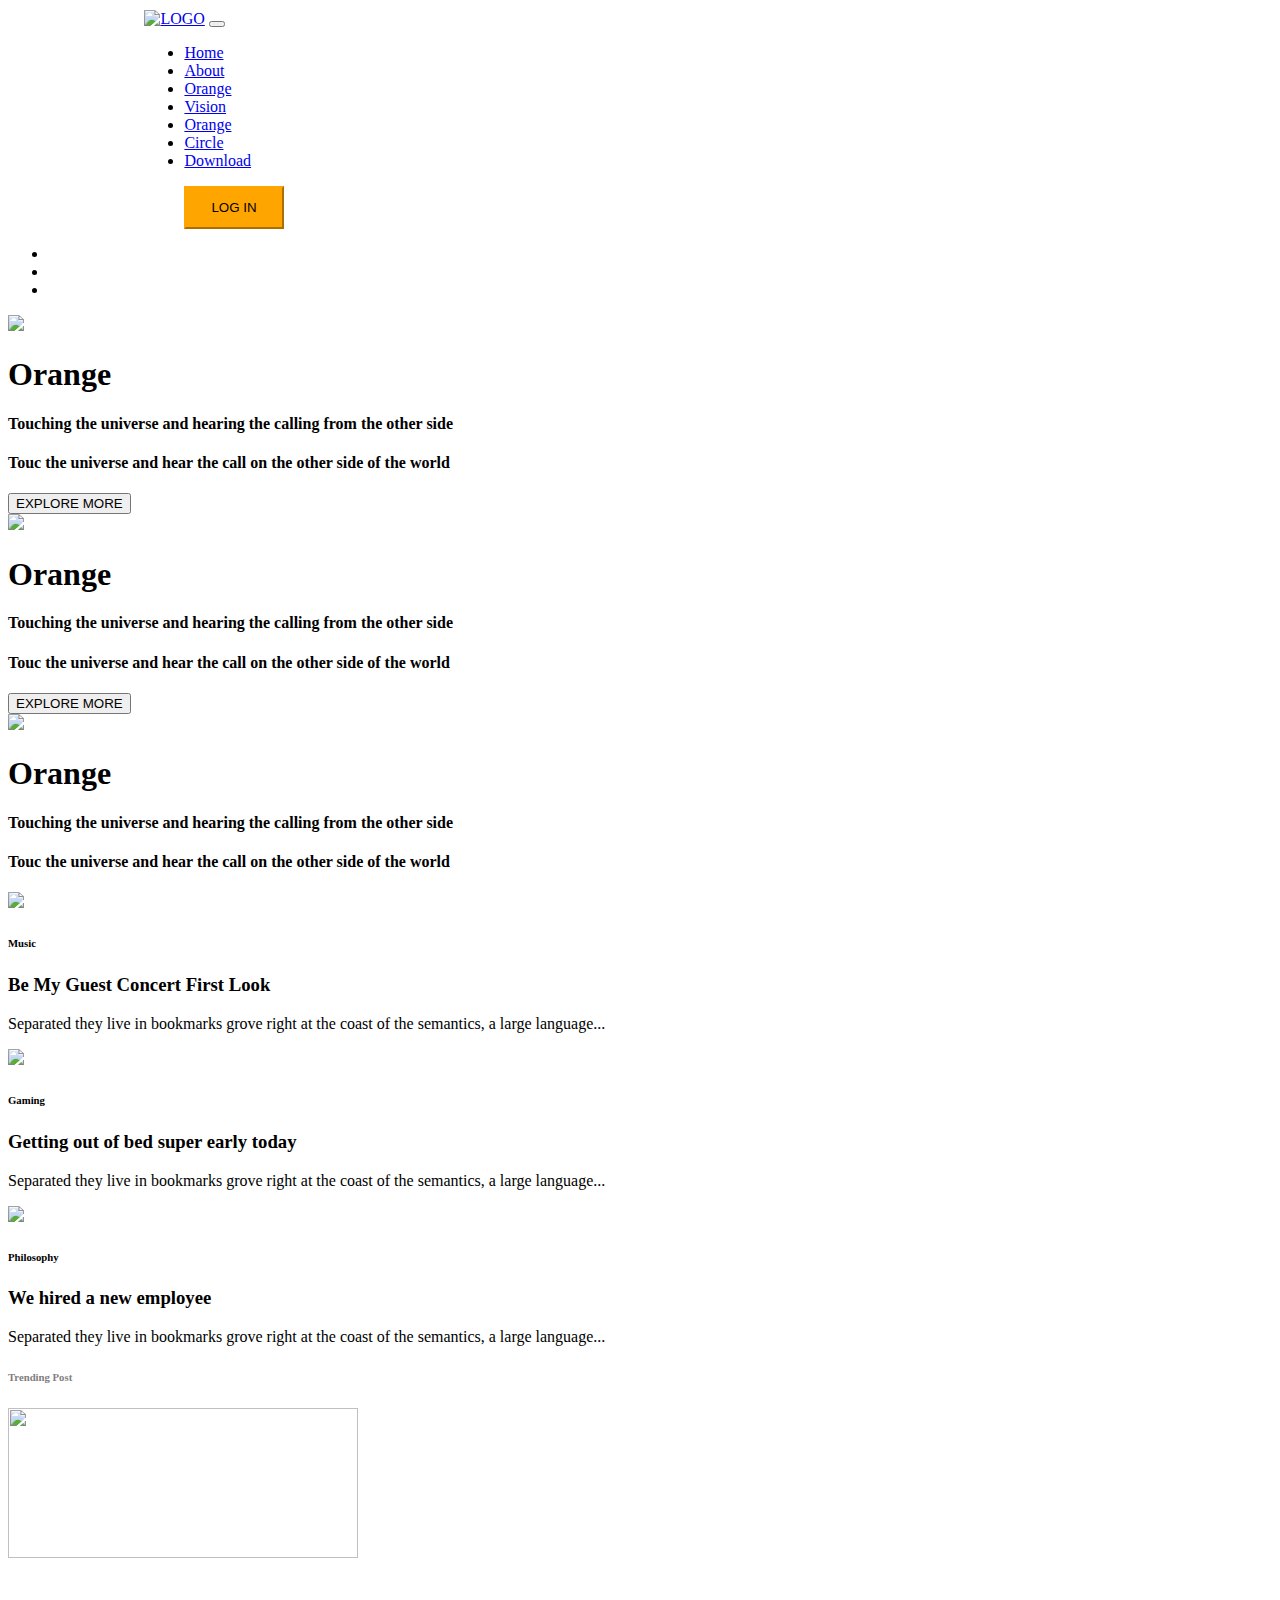
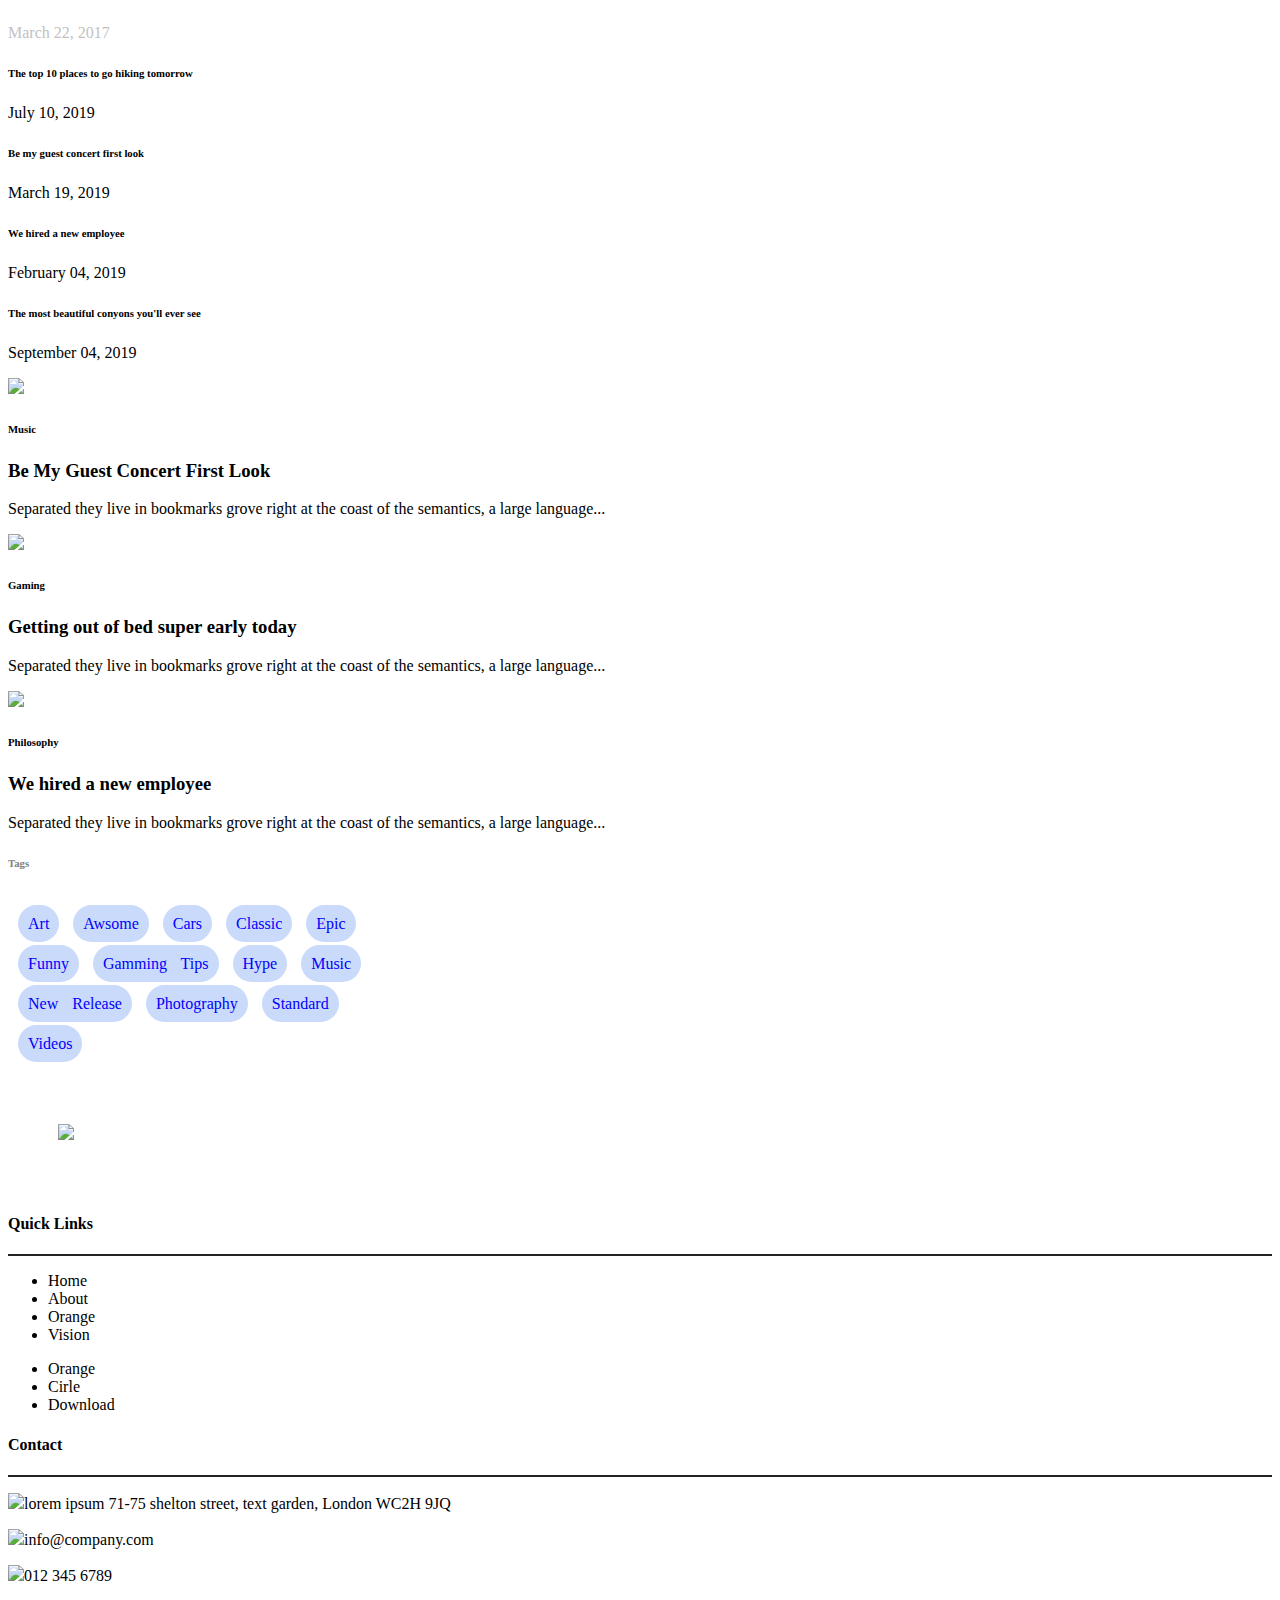
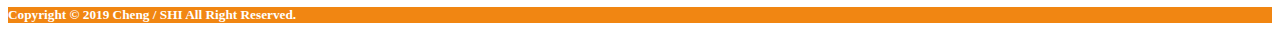
==== index.html @ 87322e84 "Rename HomepageV.html to index.html" ====
<!DOCTYPE html>
<html lang="en">
  <head>
    <meta charset="utf-8">
	<meta http-equiv="X-UA-Compatible" content="IE=edge">
	<meta name="viewport" content="width=device-width, initial-scale=1">
    <title>Homepage </title>
	<link href="https://fonts.googleapis.com/css?family=Poppins:400&display=swap" rel="stylesheet">
	<link href="https://fonts.googleapis.com/css2?family=Lilita+One&display=swap" rel="stylesheet">

    <!-- Bootstrap -->
	<link href="css/bootstrap-4.3.1.css" rel="stylesheet">
	
  </head>
  <body>
  	<!-- body code goes here -->
<!-- Navigation -->
	  <nav class="navbar navbar-expand-md navbar-dark text-uppercase sticky-top position-absolute col-xl-11" style="padding-left: 10%; margin:10px; width: 100%">
		  <div class="container-fluid">
			  <a class="nav-brand" href="#"><img src="images/logo.png" alt="LOGO"></a>
			  <button class="navbar-toggler" type="button" data-toggle="collapse" data-target="#navbarResponsive">
				  <span class="navbar-toggler-icon"></span>
			  </button>
			  <div class="collapse navbar-collapse" id="navbarResponsive">
				  <ul class="navbar-nav ml-auto">
					  <li class="nav-item active">
						  <a class="nav-link" href="#">Home</a>
					  </li>
					  <li class="nav-item">
						  <a class="nav-link" href="#">About</a>
					  </li>
					  <li class="nav-item">
						  <a class="nav-link" href="#">Orange</a>
					  </li>
					  <li class="nav-item">
						  <a class="nav-link" href="#">Vision</a>
					  </li>
					  <li class="nav-item">
						  <a class="nav-link" href="#">Orange</a>
					  </li>
					  <li class="nav-item">
						  <a class="nav-link" href="#">Circle</a>
					  </li>
					  <li class="nav-item">
						  <a class="nav-link" href="#">Download</a>
					  </li>
				  </ul>
				  <ul class="navbar-nav ml-auto">
					<button type="button" class="btn btn-primary" style=" padding: 12px 25px; border-radius: 0px; background-color:orange; border-color: orange;" href="#">LOG IN</button>
				  </ul>
			  </div>
		  </div>
	  </nav>
	  
<!-- Image Slider -->

	  <div id="slides" class="carousel slide" data-ride="carousel">
		  
	<!-- Slides Indicators -->
		  
		<ul class="carousel-indicators">
			<li data-target="#slides" data-slide-to="0" class="active"></li>
			<li data-target="#slides" data-slide-to="1"></li>
			<li data-target="#slides" data-slide-to="2"></li>
		</ul>
	<!-- Slide 1 -->
		<div class="carousel-inner">
			<div class="carousel-item active" >
				<img src="images/header.png">
				<div class="carousel-caption">
					
				<!-- Button and Captions -->
					
					
					<h1 class="display-1">Orange</h1>
					<h4>Touching the universe and hearing the calling from the other side</h4>
					<h4>Touc the universe and hear the call on the other side of the world</h4>
					<button type="button" class="btn btn-outline-light btn-lg">EXPLORE MORE</button>
				</div>
			</div>
			
	<!-- Slide 2 -->
			
			<div class="carousel-item" >
				<img src="images/header.png">
				<div class="carousel-caption">
					
				<!-- Button and Captions -->
					
					
					<h1 class="display-1">Orange</h1>
					<h4>Touching the universe and hearing the calling from the other side</h4>
					<h4>Touc the universe and hear the call on the other side of the world</h4>
					<button type="button" class="btn btn-outline-light btn-lg">EXPLORE MORE</button>
				</div>
			</div>
			
	<!-- Slide 3 -->
			
			<div class="carousel-item">
				<img src="images/header.png">
				<div class="carousel-caption">
					
				<!-- Button and Captions -->
					
					<h1 class="display-1">Orange</h1>
					<h4>Touching the universe and hearing the calling from the other side</h4>
					<h4>Touc the universe and hear the call on the other side of the world</h4>
				</div>
			</div>
		</div>
	  </div>
<!-- Column Section -->
	  
	 <div class="container-fluid padding">
	 <div class="row tex-center padding">
		 
		<!-- 1 Row Column 1 -->
		 
	 	 <div class="col-sm-3">
		 	<img src="images/img-1.png">
			<h6 class="text-uppercase">Music</h6>
			<h3>Be My Guest Concert First Look</h3>
			<p>Separated they live in bookmarks grove right at the coast of the semantics, a large language...</p>
		 </div>
		 
		<!-- 1 Row Column 2 -->
		 
	 	 <div class="col-sm-3">
		 	<img src="images/img-2.png">
			<h6 class="text-uppercase">Gaming</h6>
			<h3>Getting out of bed super early today</h3>
			<p>Separated they live in bookmarks grove right at the coast of the semantics, a large language...</p>
		 </div>
		 
		<!-- 1 Row Column 3 -->
		 
	 	 <div class="col-sm-3">
		 	<img src="images/img-3.png">
			<h6 class="text-uppercase">Philosophy</h6>
			<h3>We hired a new employee</h3>
			<p>Separated they live in bookmarks grove right at the coast of the semantics, a large language...</p>
		 </div>
		 
		<!-- 1 Row Column 4 -->
		 
	 	 <div class="col-lg-3">
			<h6 style="color: gray">Trending Post</h6>
			<div class="suggestion-post-active">
				<img src="images/img-4.jpg" height="150px" width="350px">
			 	<div class="post-caption">
					<h6 style="color: white"><b>Getting out of bed super early today</b></h6>
					<p style="color: #C1C2C3">March 22, 2017</p>
				</div>
			</div>
			<div class="suggestion-post">
				<h6><b>The top 10 places to go hiking tomorrow</b></h6>
				<p>July 10, 2019</p>
			</div>
			<div class="suggestion-post">
				<h6><b>Be my guest concert first look</b></h6>
				<p>March 19, 2019</p>
			</div>
			<div class="suggestion-post">
				<h6><b>We hired a new employee</b></h6>
				<p>February 04, 2019</p>
			</div>
			<div class="suggestion-post">
				<h6><b>The most beautiful conyons you'll ever see</b></h6>
				<p>September 04, 2019</p>
			</div>
		 </div>
	 </div>
	 </div>
	  
<!-- Column Section -->
	  
	 <div class="container-fluid padding">
	 <div class="row tex-center padding">
		 
		<!-- 2 Row Column 1 -->
		 
	 	 <div class="col-sm-3">
		 	<img src="images/img-1.png">
			<h6 class="text-uppercase">Music</h6>
			<h3>Be My Guest Concert First Look</h3>
			<p>Separated they live in bookmarks grove right at the coast of the semantics, a large language...</p>
		 </div>
		 
		<!-- 2 Row Column 2 -->
		 
	 	 <div class="col-sm-3">
		 	<img src="images/img-2.png">
			<h6 class="text-uppercase">Gaming</h6>
			<h3>Getting out of bed super early today</h3>
			<p>Separated they live in bookmarks grove right at the coast of the semantics, a large language...</p>
		 </div>
		 
		<!-- 2 Row Column 3 -->
		 
	 	 <div class="col-sm-3">
		 	<img src="images/img-3.png">
			<h6 class="text-uppercase">Philosophy</h6>
			<h3>We hired a new employee</h3>
			<p>Separated they live in bookmarks grove right at the coast of the semantics, a large language...</p>
		 </div>
		 
		<!-- 2 Row Column 4 -->
		 
	 	 <div class="col-lg-3">
			 
		<!-- Tags Section -->
			 
			<h6 style="color: gray">Tags</h6>
			<div class="tags" style="padding: 10px; width: 350px; word-spacing: 10px; line-height: 40px;">
				<span class="badge" style="color: blue; background: #CADAFA; border-radius: 20px; padding: 10px">Art</span>
				<span class="badge" style="color: blue; background: #CADAFA; border-radius: 20px; padding: 10px">Awsome</span>
				<span class="badge" style="color: blue; background: #CADAFA; border-radius: 20px; padding: 10px">Cars</span>
				<span class="badge" style="color: blue; background: #CADAFA; border-radius: 20px; padding: 10px">Classic</span>
				<span class="badge" style="color: blue; background: #CADAFA; border-radius: 20px; padding: 10px">Epic</span>
				<span class="badge" style="color: blue; background: #CADAFA; border-radius: 20px; padding: 10px">Funny</span>
				<span class="badge" style="color: blue; background: #CADAFA; border-radius: 20px; padding: 10px">Gamming Tips</span>
				<span class="badge" style="color: blue; background: #CADAFA; border-radius: 20px; padding: 10px">Hype</span>
				<span class="badge" style="color: blue; background: #CADAFA; border-radius: 20px; padding: 10px">Music</span>
				<span class="badge" style="color: blue; background: #CADAFA; border-radius: 20px; padding: 10px">New Release</span>
				<span class="badge" style="color: blue; background: #CADAFA; border-radius: 20px; padding: 10px">Photography</span>
				<span class="badge" style="color: blue; background: #CADAFA; border-radius: 20px; padding: 10px">Standard</span>
				<span class="badge" style="color: blue; background: #CADAFA; border-radius: 20px; padding: 10px">Videos</span>
			</div>
		 </div>
		 </div>
	 </div>
<!-- Footer -->
	  
	<footer>
		<div class="container-fluid padding">
		<div class="row text-center">
			<div class="col-md-4">
				<img src="images/footer-logo.png" style="padding: 50px">
			</div>
			<div class="col-md-4">
				<h4>Quick Links</h4>
				<hr class="my-4" color="#232323">
			<div class="row padding">
			<ul>
				<li>Home</li>
				<li>About</li>
				<li>Orange</li>
				<li>Vision</li>
			</ul>
			<ul>
				<li>Orange</li>
				<li>Cirle</li>
				<li>Download</li>
			</ul>
			</div>
			</div>
			<div class="col-md-4">
				<h4>Contact</h4>
				<hr class="my-4" color="#232323">
				<p><img src="images/li-1.png">lorem ipsum 71-75 shelton street, text garden, London WC2H 9JQ </p>
				<p><img src="images/li-2.png">info@company.com</p>
				<p><img src="images/li-3.png">012 345 6789</p>
			</div>
			<div class="col-md-12" style="background: #F18612;">
				<h5 style="color: white;">Copyright &copy; 2019 Cheng / SHI All Right Reserved.</h5>
			</div>
		</div>
		</div>
	</footer>
  <!-- jQuery (necessary for Bootstrap's JavaScript plugins) --> 
	<script src="js/jquery-3.3.1.min.js"></script>

	<!-- Include all compiled plugins (below), or include individual files as needed -->
	<script src="js/popper.min.js"></script> 
	<script src="js/bootstrap-4.3.1.js"></script>
  </body>
</html>
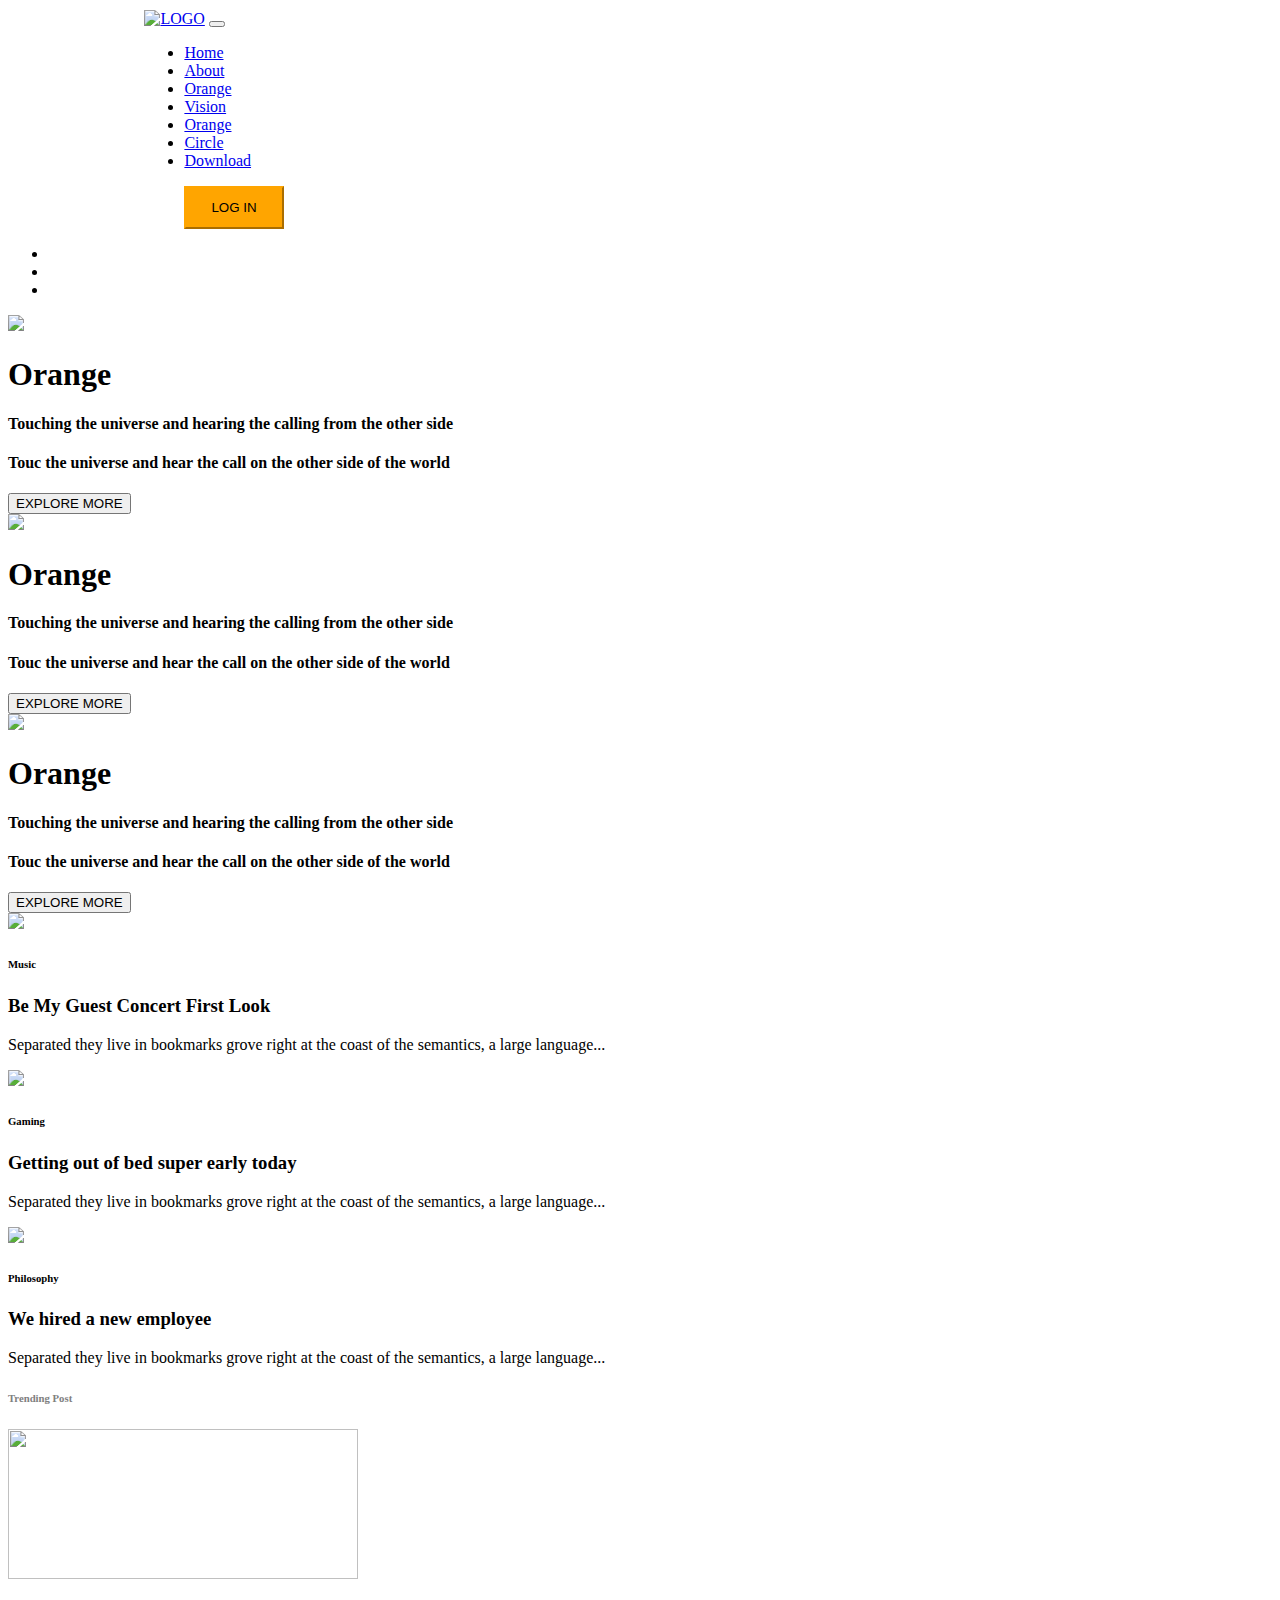
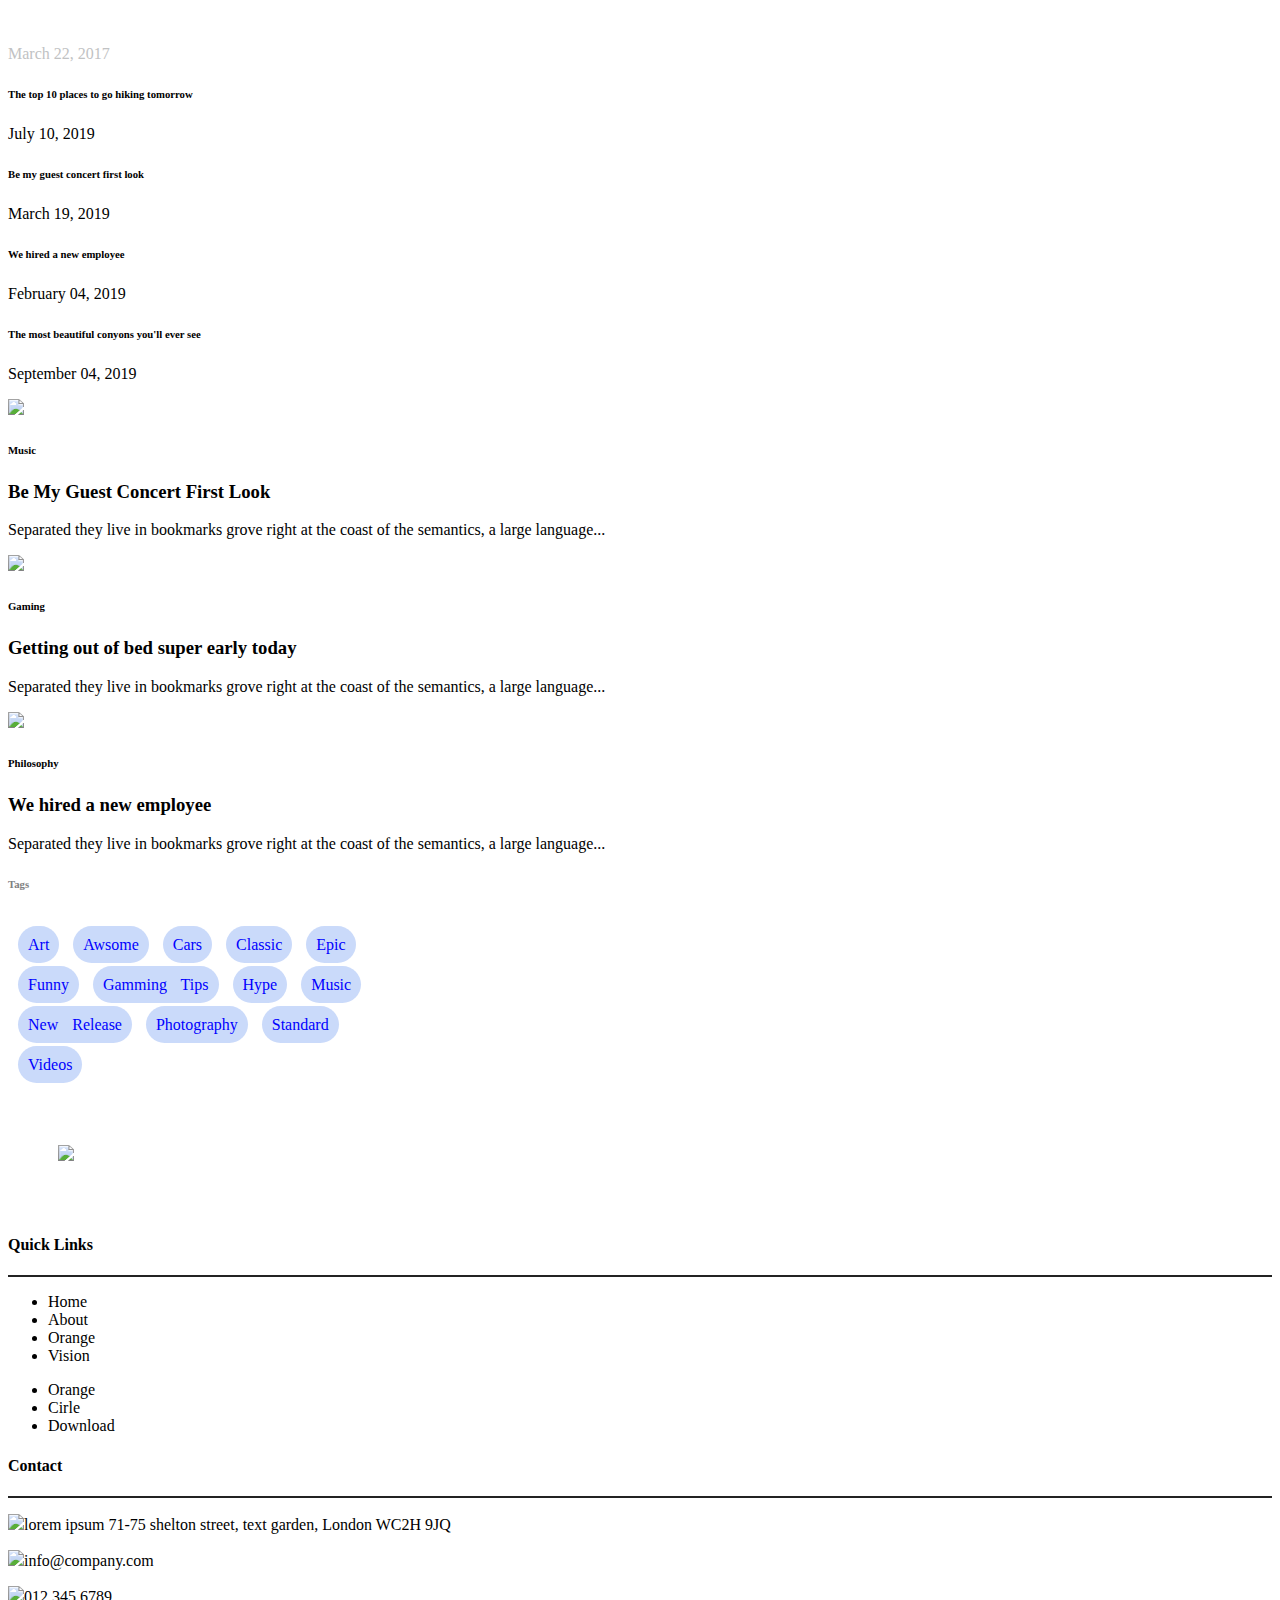
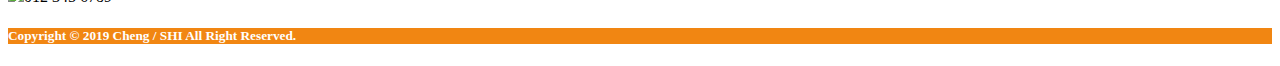
==== commit 871adcc2: "run" ====
--- a/index.html
+++ b/index.html
@@ -4,7 +4,7 @@
     <meta charset="utf-8">
 	<meta http-equiv="X-UA-Compatible" content="IE=edge">
 	<meta name="viewport" content="width=device-width, initial-scale=1">
-    <title>Homepage </title>
+    <title>Demo Page</title>
 	<link href="https://fonts.googleapis.com/css?family=Poppins:400&display=swap" rel="stylesheet">
 	<link href="https://fonts.googleapis.com/css2?family=Lilita+One&display=swap" rel="stylesheet">
 
@@ -106,6 +106,7 @@
 					<h1 class="display-1">Orange</h1>
 					<h4>Touching the universe and hearing the calling from the other side</h4>
 					<h4>Touc the universe and hear the call on the other side of the world</h4>
+					<button type="button" class="btn btn-outline-light btn-lg">EXPLORE MORE</button>
 				</div>
 			</div>
 		</div>
@@ -275,4 +276,4 @@
 	<script src="js/popper.min.js"></script> 
 	<script src="js/bootstrap-4.3.1.js"></script>
   </body>
-</html>
+</html>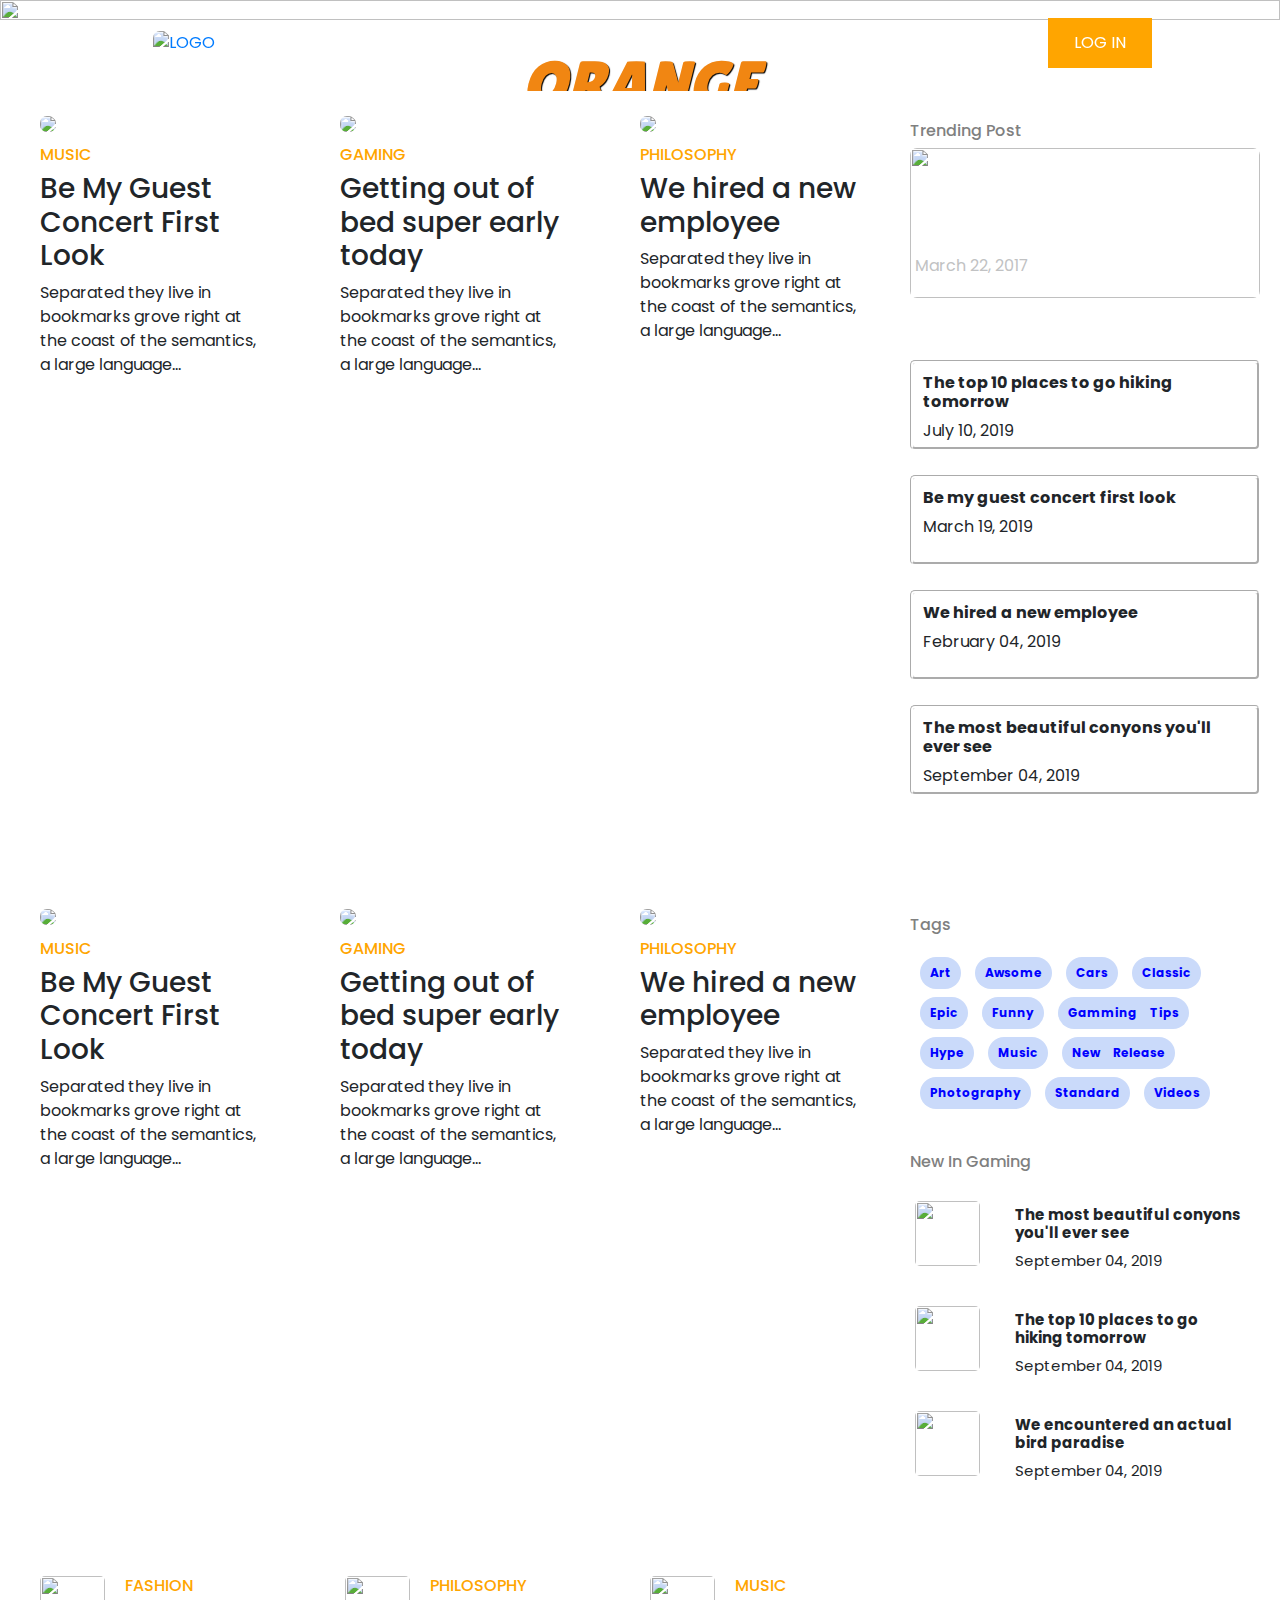
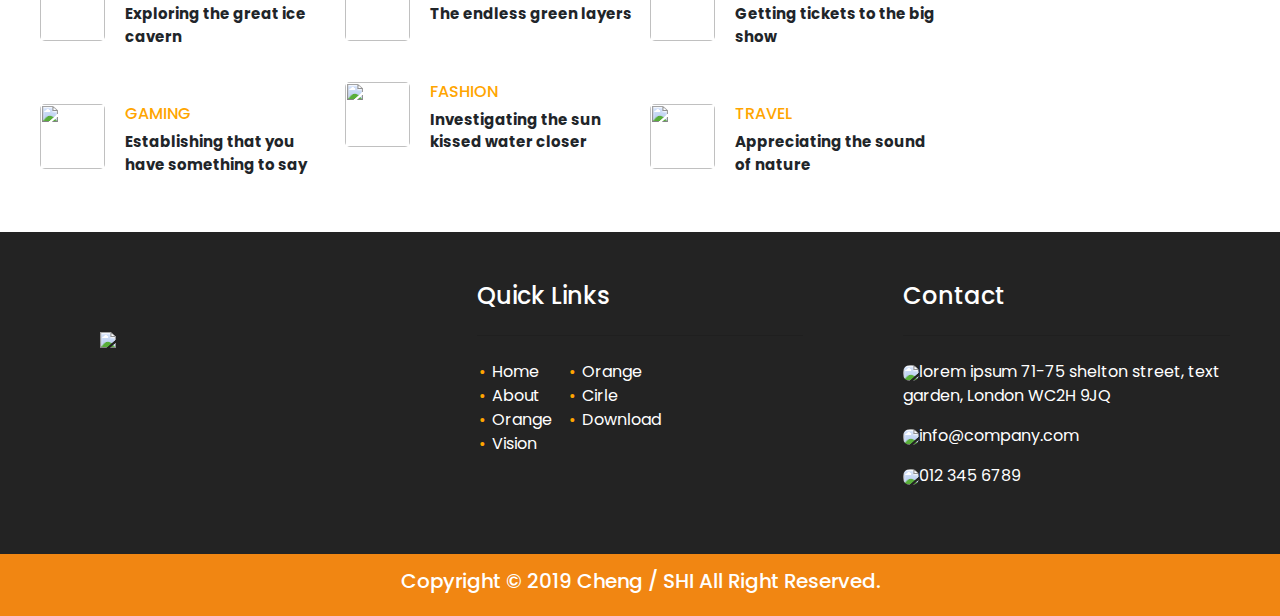
==== commit 1bcae810: "run" ====
--- a/index.html
+++ b/index.html
@@ -10,7 +10,7 @@
 
     <!-- Bootstrap -->
 	<link href="css/bootstrap-4.3.1.css" rel="stylesheet">
-	
+
   </head>
   <body>
   	<!-- body code goes here -->
@@ -51,13 +51,13 @@
 			  </div>
 		  </div>
 	  </nav>
-	  
+
 <!-- Image Slider -->
 
 	  <div id="slides" class="carousel slide" data-ride="carousel">
-		  
+
 	<!-- Slides Indicators -->
-		  
+
 		<ul class="carousel-indicators">
 			<li data-target="#slides" data-slide-to="0" class="active"></li>
 			<li data-target="#slides" data-slide-to="1"></li>
@@ -68,41 +68,41 @@
 			<div class="carousel-item active" >
 				<img src="images/header.png">
 				<div class="carousel-caption">
-					
+
 				<!-- Button and Captions -->
-					
-					
+
+
 					<h1 class="display-1">Orange</h1>
 					<h4>Touching the universe and hearing the calling from the other side</h4>
 					<h4>Touc the universe and hear the call on the other side of the world</h4>
 					<button type="button" class="btn btn-outline-light btn-lg">EXPLORE MORE</button>
 				</div>
 			</div>
-			
+
 	<!-- Slide 2 -->
-			
+
 			<div class="carousel-item" >
 				<img src="images/header.png">
 				<div class="carousel-caption">
-					
+
 				<!-- Button and Captions -->
-					
-					
+
+
 					<h1 class="display-1">Orange</h1>
 					<h4>Touching the universe and hearing the calling from the other side</h4>
 					<h4>Touc the universe and hear the call on the other side of the world</h4>
 					<button type="button" class="btn btn-outline-light btn-lg">EXPLORE MORE</button>
 				</div>
 			</div>
-			
+
 	<!-- Slide 3 -->
-			
+
 			<div class="carousel-item">
 				<img src="images/header.png">
 				<div class="carousel-caption">
-					
+
 				<!-- Button and Captions -->
-					
+
 					<h1 class="display-1">Orange</h1>
 					<h4>Touching the universe and hearing the calling from the other side</h4>
 					<h4>Touc the universe and hear the call on the other side of the world</h4>
@@ -111,41 +111,44 @@
 			</div>
 		</div>
 	  </div>
-<!-- Column Section -->
-	  
+<!-- Columns Section -->
+
 	 <div class="container-fluid padding">
 	 <div class="row tex-center padding">
-		 
+
 		<!-- 1 Row Column 1 -->
-		 
+
 	 	 <div class="col-sm-3">
 		 	<img src="images/img-1.png">
 			<h6 class="text-uppercase">Music</h6>
 			<h3>Be My Guest Concert First Look</h3>
 			<p>Separated they live in bookmarks grove right at the coast of the semantics, a large language...</p>
 		 </div>
-		 
+
 		<!-- 1 Row Column 2 -->
-		 
+
 	 	 <div class="col-sm-3">
 		 	<img src="images/img-2.png">
 			<h6 class="text-uppercase">Gaming</h6>
 			<h3>Getting out of bed super early today</h3>
 			<p>Separated they live in bookmarks grove right at the coast of the semantics, a large language...</p>
 		 </div>
-		 
+
 		<!-- 1 Row Column 3 -->
-		 
+
 	 	 <div class="col-sm-3">
 		 	<img src="images/img-3.png">
 			<h6 class="text-uppercase">Philosophy</h6>
 			<h3>We hired a new employee</h3>
 			<p>Separated they live in bookmarks grove right at the coast of the semantics, a large language...</p>
 		 </div>
-		 
+
 		<!-- 1 Row Column 4 -->
-		 
+
 	 	 <div class="col-lg-3">
+
+		<!--Trending Post-->
+
 			<h6 style="color: gray">Trending Post</h6>
 			<div class="suggestion-post-active">
 				<img src="images/img-4.jpg" height="150px" width="350px">
@@ -154,6 +157,9 @@
 					<p style="color: #C1C2C3">March 22, 2017</p>
 				</div>
 			</div>
+
+		<!--Trending Post 2-->
+
 			<div class="suggestion-post">
 				<h6><b>The top 10 places to go hiking tomorrow</b></h6>
 				<p>July 10, 2019</p>
@@ -173,45 +179,45 @@
 		 </div>
 	 </div>
 	 </div>
-	  
-<!-- Column Section -->
-	  
+
+<!-- Columns Section -->
+
 	 <div class="container-fluid padding">
 	 <div class="row tex-center padding">
-		 
+
 		<!-- 2 Row Column 1 -->
-		 
+
 	 	 <div class="col-sm-3">
 		 	<img src="images/img-1.png">
 			<h6 class="text-uppercase">Music</h6>
 			<h3>Be My Guest Concert First Look</h3>
 			<p>Separated they live in bookmarks grove right at the coast of the semantics, a large language...</p>
 		 </div>
-		 
+
 		<!-- 2 Row Column 2 -->
-		 
+
 	 	 <div class="col-sm-3">
 		 	<img src="images/img-2.png">
 			<h6 class="text-uppercase">Gaming</h6>
 			<h3>Getting out of bed super early today</h3>
 			<p>Separated they live in bookmarks grove right at the coast of the semantics, a large language...</p>
 		 </div>
-		 
+
 		<!-- 2 Row Column 3 -->
-		 
+
 	 	 <div class="col-sm-3">
 		 	<img src="images/img-3.png">
 			<h6 class="text-uppercase">Philosophy</h6>
 			<h3>We hired a new employee</h3>
 			<p>Separated they live in bookmarks grove right at the coast of the semantics, a large language...</p>
 		 </div>
-		 
+
 		<!-- 2 Row Column 4 -->
-		 
+
 	 	 <div class="col-lg-3">
-			 
+
 		<!-- Tags Section -->
-			 
+
 			<h6 style="color: gray">Tags</h6>
 			<div class="tags" style="padding: 10px; width: 350px; word-spacing: 10px; line-height: 40px;">
 				<span class="badge" style="color: blue; background: #CADAFA; border-radius: 20px; padding: 10px">Art</span>
@@ -228,11 +234,146 @@
 				<span class="badge" style="color: blue; background: #CADAFA; border-radius: 20px; padding: 10px">Standard</span>
 				<span class="badge" style="color: blue; background: #CADAFA; border-radius: 20px; padding: 10px">Videos</span>
 			</div>
-		 </div>
+
+		<!--Blogs posts Section-->
+
+			 <div class="blog-posts">
+				 <h6 style="color: gray">New In Gaming</h6>
+
+   <!-- Blog Row 1-->
+
+				 <div class="row">
+  				 <div class="col-sm-3">
+  					 <img src="images/img-11.jpg" style="border-radius: 5px; width: 65px; height: 65px;">
+  				 </div>
+  				 <div class="col-sm-8">
+  					 <h6><b>The most beautiful conyons you'll ever see</b></h6>
+  					 <p>September 04, 2019</p>
+  				 </div>
+				 </div>
+
+  <!-- Blog Row 2-->
+
+         <div class="row">
+  				 <div class="col-sm-3">
+  					 <img src="images/img-12.jpg" style="border-radius: 5px; width: 65px; height: 65px;">
+  				 </div>
+  				 <div class="col-sm-8">
+  					 <h6><b>The top 10 places to go hiking tomorrow</b></h6>
+  					 <p>September 04, 2019</p>
+  				 </div>
+				 </div>
+
+         <!-- Blog Row 3-->
+
+         <div class="row">
+  				 <div class="col-sm-3">
+  					 <img src="images/img-13.jpg" style="border-radius: 5px; width: 65px; height: 65px;">
+  				 </div>
+  				 <div class="col-sm-8">
+  					 <h6><b>We encountered an actual bird paradise</b></h6>
+  					 <p>September 04, 2019</p>
+  				 </div>
+				 </div>
+			 </div>
 		 </div>
 	 </div>
+	 </div>
+
+  <!--Columns Section-->
+
+  <div class="container-fluid padding">
+  <div class="row text-center padding">
+
+ <!--Row 3 Column 1-->
+
+    <div class="col-sm-3" id="category-post-column">
+
+ <!--Category post 1-->
+
+      <div class="row category-post">
+        <div class="col-sm-3">
+          <img src="images/img-5.jpg" style="border-radius: 5px; width: 65px; height: 65px;">
+        </div>
+        <div class="category-post col-sm-8">
+          <h6>Fashion</h6>
+          <p><b>Exploring the great ice cavern</b></p>
+        </div>
+      </div>
+
+ <!--Category post 2-->
+
+      <div class="row category-post">
+        <div class="col-sm-3">
+          <img src="images/img-8.jpg" style="border-radius: 5px; width: 65px; height: 65px;">
+        </div>
+        <div class="category-post col-sm-8">
+          <h6>Gaming</h6>
+          <p><b>Establishing that you have something to say</b></p>
+        </div>
+      </div>
+    </div>
+     <!--Row 3 Column 2-->
+
+      <div class="col-sm-3" id="category-post-column">
+
+     <!--Category post 3-->
+
+          <div class="row category-post">
+            <div class="col-sm-3">
+              <img src="images/img-6.jpg" style="border-radius: 5px; width: 65px; height: 65px;">
+            </div>
+            <div class="category-post col-sm-8">
+              <h6>Philosophy</h6>
+              <p><b>The endless green layers</b></p>
+            </div>
+          </div>
+
+     <!--Category post 4-->
+
+          <div class="row category-post">
+            <div class="col-sm-3">
+              <img src="images/img-9.jpg" style="border-radius: 5px; width: 65px; height: 65px;">
+            </div>
+            <div class="category-post col-sm-8">
+              <h6>Fashion</h6>
+              <p><b>Investigating the sun kissed water closer</b></p>
+            </div>
+          </div>
+        </div>
+
+         <!--Row 3 Column 3-->
+
+            <div class="col-sm-3" id="category-post-column">
+
+         <!--Category post 5-->
+
+              <div class="row category-post">
+                <div class="col-sm-3">
+                  <img src="images/img-10.jpg" style="border-radius: 5px; width: 65px; height: 65px;">
+                </div>
+                <div class="category-post col-sm-8">
+                  <h6>Music</h6>
+                  <p><b>Getting tickets to the big show</b></p>
+                </div>
+              </div>
+
+         <!--Category post 6-->
+
+              <div class="row category-post">
+                <div class="col-sm-3">
+                  <img src="images/img-7.jpg" style="border-radius: 5px; width: 65px; height: 65px;">
+                </div>
+                <div class="category-post col-sm-8">
+                  <h6>Travel</h6>
+                  <p><b>Appreciating the sound of nature</b></p>
+                </div>
+              </div>
+            </div>
+  </div>
+  </div>
 <!-- Footer -->
-	  
+
 	<footer>
 		<div class="container-fluid padding">
 		<div class="row text-center">
@@ -269,11 +410,11 @@
 		</div>
 		</div>
 	</footer>
-  <!-- jQuery (necessary for Bootstrap's JavaScript plugins) --> 
+  <!-- jQuery (necessary for Bootstrap's JavaScript plugins) -->
 	<script src="js/jquery-3.3.1.min.js"></script>
 
 	<!-- Include all compiled plugins (below), or include individual files as needed -->
-	<script src="js/popper.min.js"></script> 
+	<script src="js/popper.min.js"></script>
 	<script src="js/bootstrap-4.3.1.js"></script>
   </body>
-</html>+</html>
